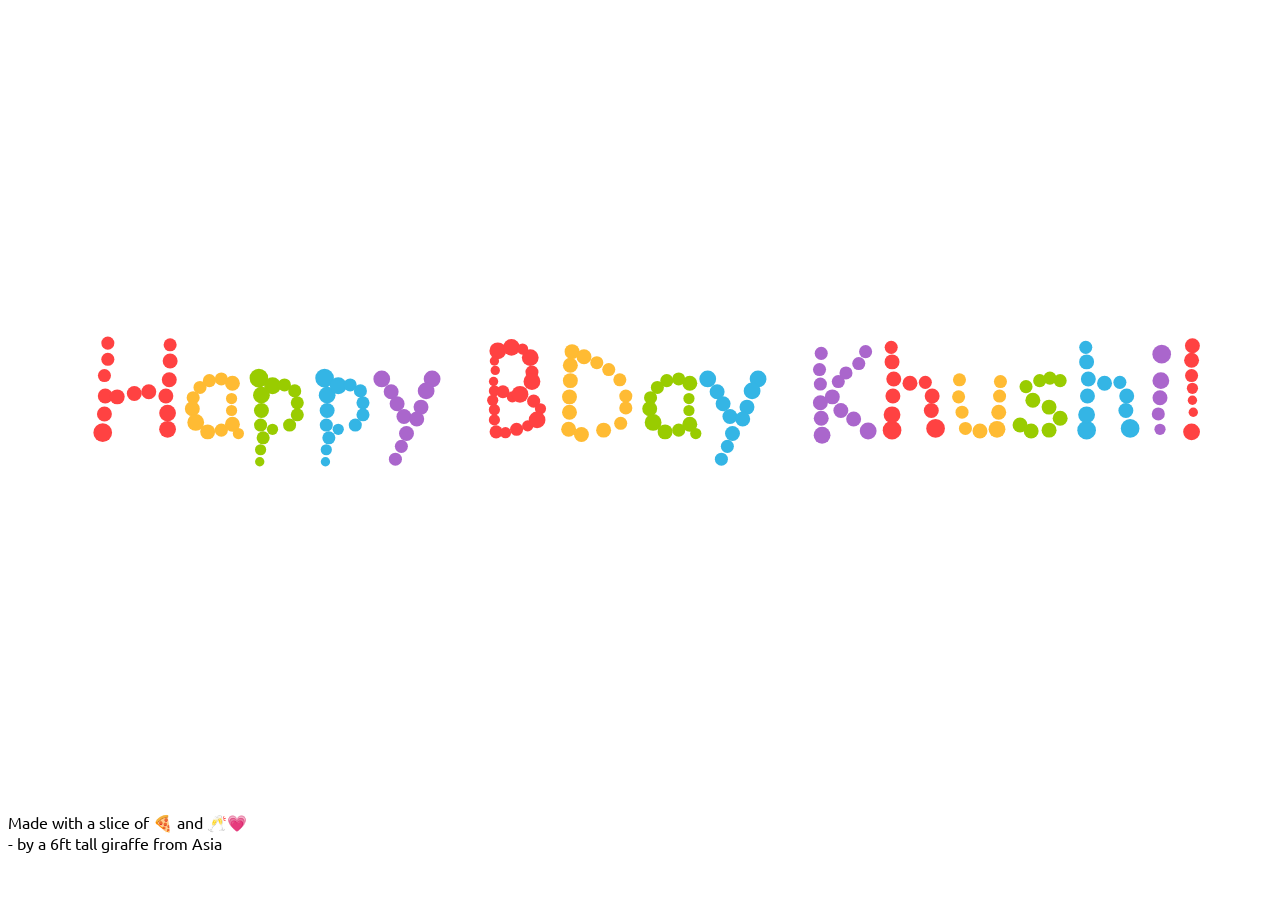
==== index.html @ 91aa3b3f "Add files via upload" ====
<!DOCTYPE html>
<html>
  <head>
    <meta name="author" content="Captsteel">
    <meta name="description" content="Personal Github Page">
    <script type="text/javascript" src="jquery-1.10.2.min.js"></script>
    <script type="text/javascript" src="alphabet.js"></script>
    <link rel="stylesheet" type="text/css" href="styles.css">
    <link href='https://fonts.googleapis.com/css?family=Ubuntu' rel='stylesheet'>
    <style>
      .bob{
        font-family: Ubuntu;
      }
    </style>
  </head>
  <body>
    <canvas id="myCanvas"></canvas>
    <div class="bob">
      Made with a slice of  <a href="Sidana.png" style="text-decoration: none;">🍕</a>
       and 🥂💗
       <br>- by a 6ft tall giraffe from Asia</div>

    <script type="text/javascript" src="bubbles.js"></script>
    <script type="text/javascript" src="index.js"></script>
  </body>
</html>
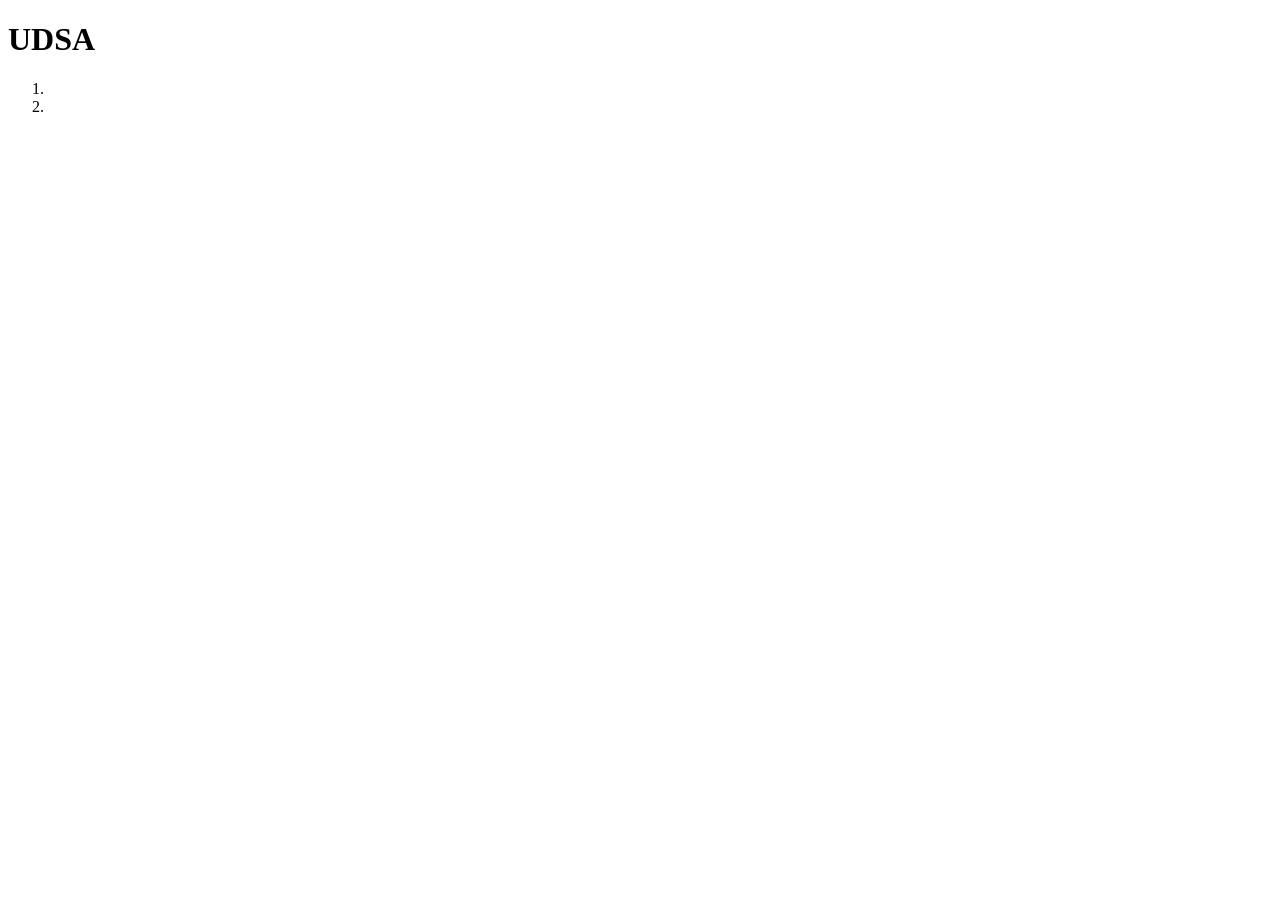
==== commit b3079f7e: "Add files via upload" ====
--- a/index.html
+++ b/index.html
@@ -1,26 +1,16 @@
 <!DOCTYPE html>
-<html>
-  <head>
-    <meta name="author" content="Captsteel">
-    <meta name="description" content="Personal Github Page">
-    <script type="text/javascript" src="jquery-1.10.2.min.js"></script>
-    <script type="text/javascript" src="alphabet.js"></script>
-    <link rel="stylesheet" type="text/css" href="styles.css">
-    <link href='https://fonts.googleapis.com/css?family=Ubuntu' rel='stylesheet'>
-    <style>
-      .bob{
-        font-family: Ubuntu;
-      }
-    </style>
-  </head>
-  <body>
-    <canvas id="myCanvas"></canvas>
-    <div class="bob">
-      Made with a slice of  <a href="Sidana.png" style="text-decoration: none;">🍕</a>
-       and 🥂💗
-       <br>- by a 6ft tall giraffe from Asia</div>
-
-    <script type="text/javascript" src="bubbles.js"></script>
-    <script type="text/javascript" src="index.js"></script>
-  </body>
-</html>
+<html lang="en">
+<head>
+    <meta charset="UTF-8">
+    <meta http-equiv="X-UA-Compatible" content="IE=edge">
+    <meta name="viewport" content="width=device-width, initial-scale=1.0">
+    <title>All Sites</title>
+</head>
+<body>
+    <h1>UDSA</h1>
+    <ol>
+        <li><a href="/BadDesign/index.html"></a></li>
+        <li><a href="/GoodDesign/index.html"></a></li>
+    </ol>
+</body>
+</html>
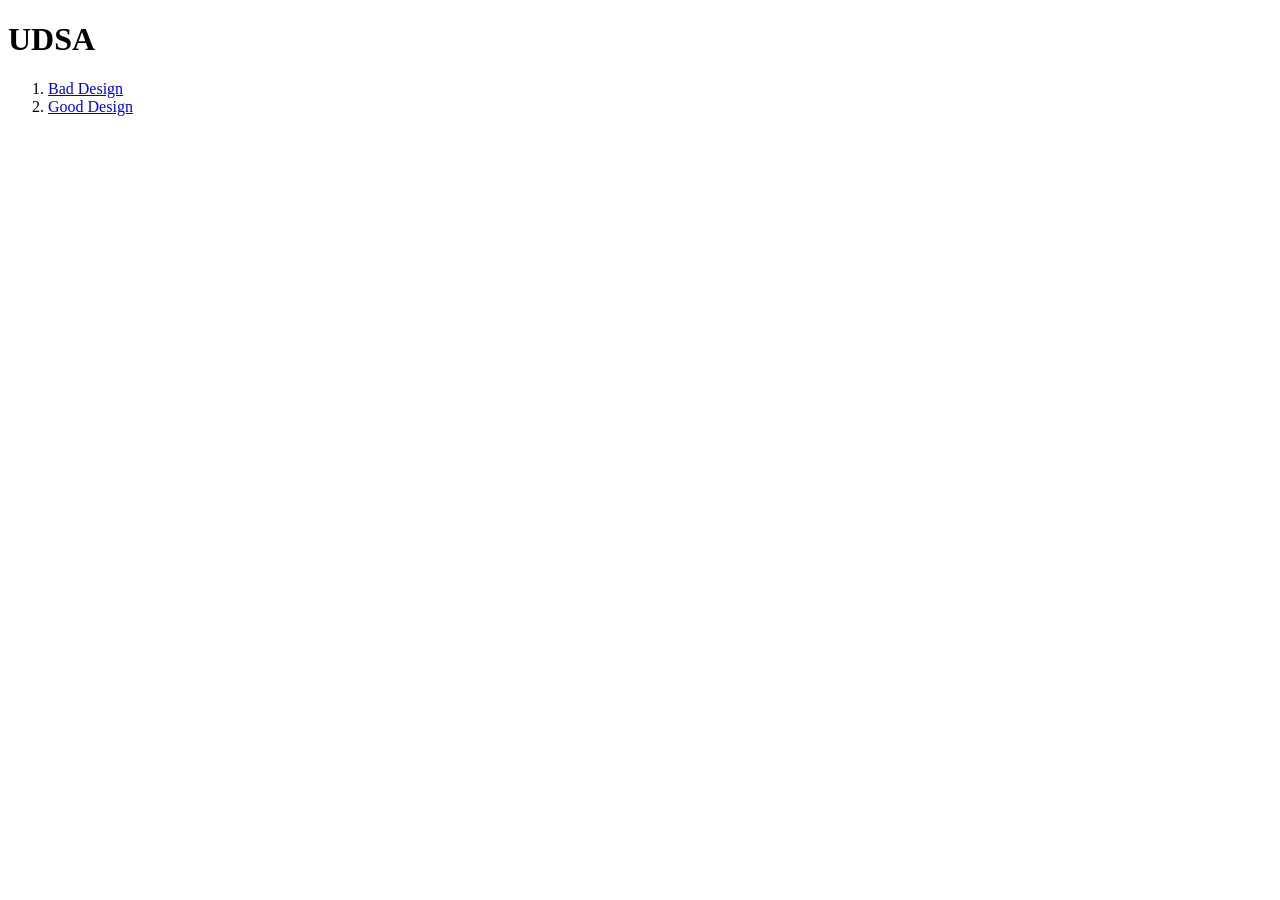
==== commit c0c5b285: "Update index.html" ====
--- a/index.html
+++ b/index.html
@@ -9,8 +9,8 @@
 <body>
     <h1>UDSA</h1>
     <ol>
-        <li><a href="/BadDesign/index.html"></a></li>
-        <li><a href="/GoodDesign/index.html"></a></li>
+        <li><a href="/BadDesign/index.html">Bad Design</a></li>
+        <li><a href="/GoodDesign/index.html">Good Design</a></li>
     </ol>
 </body>
-</html>+</html>
